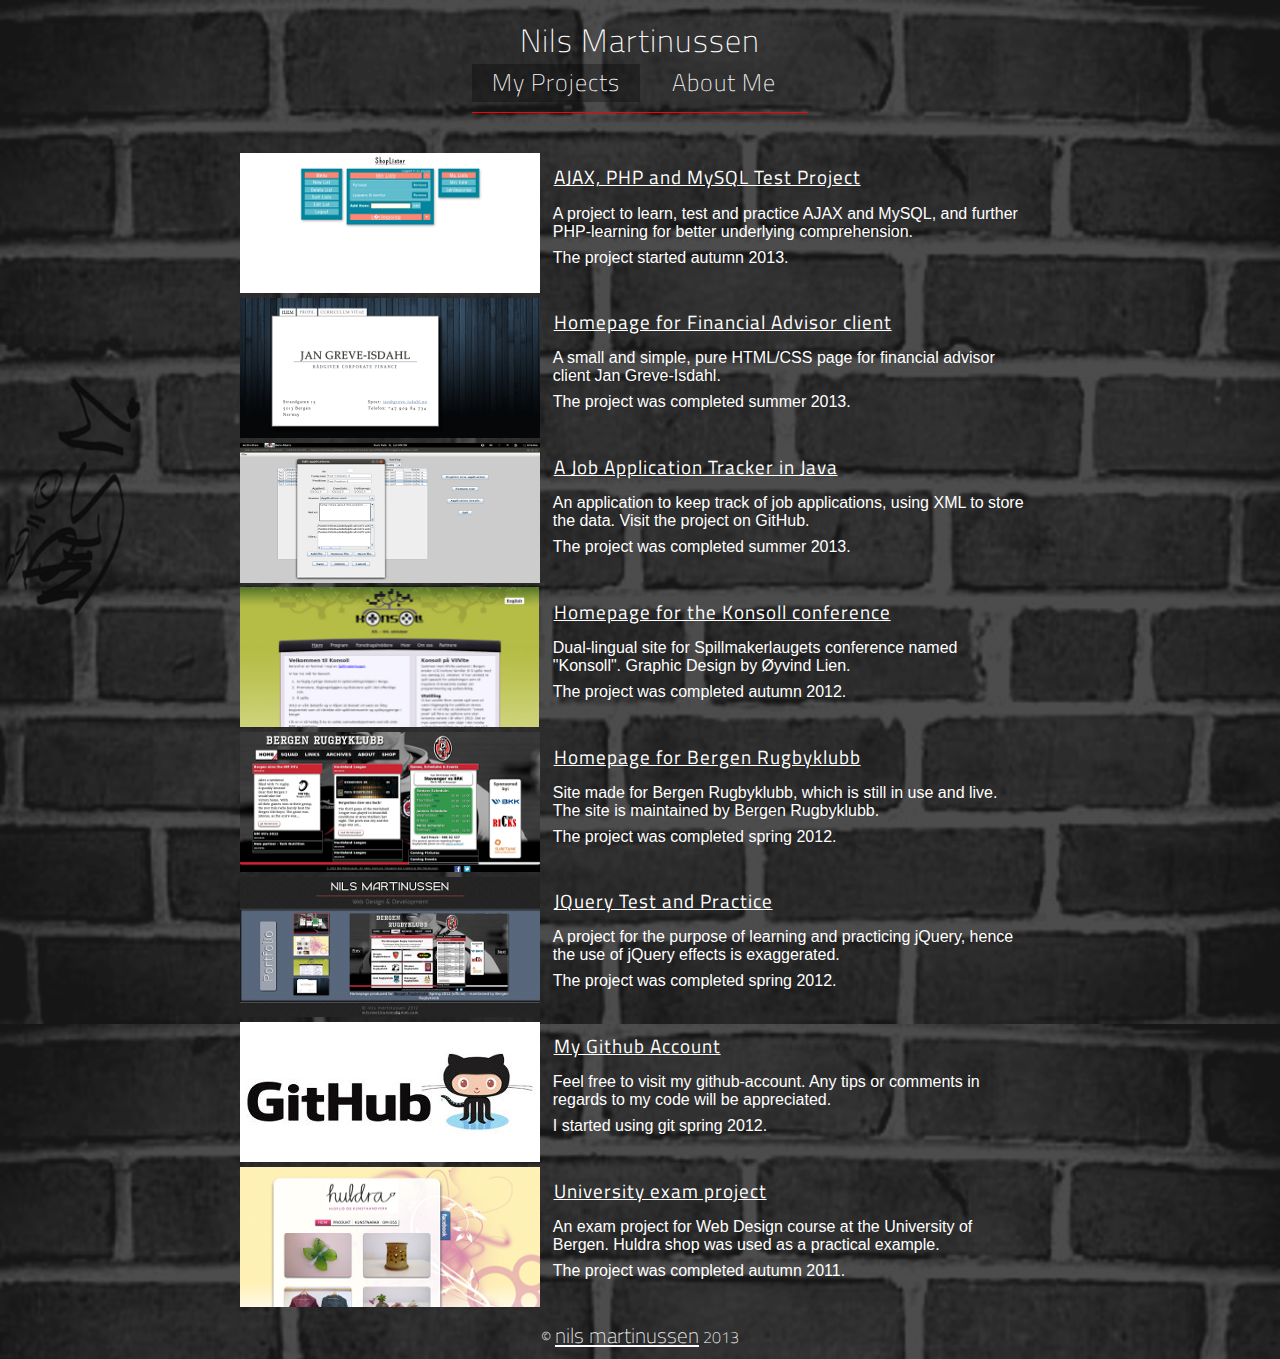
==== html/index.html @ 6c41ec34 "restructured folders due to changes on web server" ====
<!doctype html>
<html xmlns="http://www.w3.org/1999/xhtml"
      prefix="sch: http://schema.org/"
      "og: http://ogp.me/ns#">

  <head>
    <meta charset="UTF-8">
    <meta name="keywords" content="information, science, web, design, development, student, bachelor, nils, martinussen"/>
    <meta property="sch:author" name="author" content="Nils Martinussen"/>
    <meta http-equiv="X-UA-Compatible" content="IE=edge" />
    <meta http-equiv="content-type" content="text/html; charset=UTF-8"/>
    <meta name="viewport" content="width=device-width, initial-scale=1.0;"/>

    <meta property="sch:description" name="og:description" content="Personal Homepage of Information Science Student Nils Martinussen - a Presentation of My Development Projects" />
    <meta property="sch:url" name="og:url" content="http://www.nima-design.net" />
    <meta property="sch:image" name="og:image" content="http://nima-design.net/media/nima-design.png" />
    <meta name="og:image:type" content="image/png" />
    <meta property="sch:language" name="og:language" content="en_GB" />
    <meta name="og:title" content="Nima" />
    <meta name="og:site_name" content="Nima" />
    <meta name="og:type" content="website" />
    <meta name="og:site_name" content="Nima Web Design" />
    <title>Nima Web Design</title>

    <link rel="stylesheet" type="text/css" media="screen" href="style/main.css">
    <link rel="stylesheet" type="text/css" media="screen and (min-width: 320px) and (max-width: 480px) and (orientation: landscape)" href="style/iphone4-landscape.css">
    <link rel="stylesheet" type="text/css" media="screen and (min-width: 320px) and (max-width: 568px) and (orientation: portrait)" href="style/iphone-portrait.css">
    <link rel="stylesheet" type="text/css" media="screen and (min-width: 481px) and (max-width: 568px) and (orientation: landscape)" href="style/iphone-landscape.css">
    <link rel="stylesheet" type="text/css" media="screen and (min-width: 569px) and (max-width: 640px) and (orientation: landscape)" href="style/sg-landscape.css">
    <link rel="stylesheet" type="text/css" media="screen and (min-width: 768px) and (max-width: 1024px) and (orientation: portrait)" href="style/ipad-portrait.css">
    <link href="http://fonts.googleapis.com/css?family=Titillium+Web:200,400" rel="stylesheet" type="text/css">
<!--    <script type="text/javascript" src="js/jquery-1.10.2.min.js"></script> -->
    <script type="text/javascript" src="js/main.js"></script>
    <script>
      (function(i,s,o,g,r,a,m){i['GoogleAnalyticsObject']=r;i[r]=i[r]||function(){
      (i[r].q=i[r].q||[]).push(arguments)},i[r].l=1*new Date();a=s.createElement(o),
      m=s.getElementsByTagName(o)[0];a.async=1;a.src=g;m.parentNode.insertBefore(a,m)
      })(window,document,'script','//www.google-analytics.com/analytics.js','ga');

      ga('create', 'UA-40419390-1', 'nima-design.net');
      ga('send', 'pageview');

    </script>
  </head>

  <body id="index">

    <header>
      <h1 class="name"><span id="fname">Nils </span><span id="lname">Martinussen</span></h1>
      <nav>
	<div id="center-nav">
	  <h2 id="projects" class="active"><a href="#">My Projects</a></h2>
	  <h2 id="about"><a href="about.html">About Me</a></h2>
	</div> <!-- end #center-nav -->
      </nav>
    </header>

    <div id="main-container">

      <div id="projects-container">

	<div id="projects-presentation">

	  <section typeof="sch:project" property="sch:projects" class="project" id="shoplister" onclick="openProject(this)">
	    <div class="img-holder">
	      <img property="sch:image" src="media/shoplister-thumb.png" alt="Project Shoplister thumbnail" />
	    </div>
	    <div class="text-holder">
	      <h3 property="sch:title">AJAX, PHP and MySQL Test Project</h3>
	      <p property="sch:description" class="top-paragraph">A project to learn, test and practice AJAX and MySQL, and further PHP-learning for better underlying comprehension.</p>
	      <p class="timeline">The project started autumn 2013.</p>
	      <a property="sch:url" class="project-url" href="http://lister.nima-design.net">Link to unfinished version of page</a>
	    </div>
	  </section> <!-- end project -->

	  <section typeof="sch:project" property="sch:projects" class="project" id="jgi" onclick="openProject(this)">
	    <div class="img-holder">
	      <img property="sch:image" src="media/jgi-thumb.png" alt="project JGI thumbnail" />
	    </div>
	    <div class="text-holder">
	      <h3 property="sch:title">Homepage for Financial Advisor client</h3>
	      <p property="sch:description" class="top-paragraph">A small and simple, pure HTML/CSS page for financial advisor client Jan Greve-Isdahl.</p>
	      <p class="timeline">The project was completed summer 2013.</p>
	      <a property="sch:url" class="project-url" href="http://jgi.nima-design.net/">Link to functional version of page</a>
	    </div>
	  </section> <!-- end project -->

	  <section typeof="sch:project" property="sch:projects" class="project" id="jat" onclick="openProject(this)">
	    <div class="img-holder">
	      <img property="sch:image" src="media/jat-thumb.png" alt="project JAT thumbnail" />
	    </div>
	    <div class="text-holder">
	      <h3 property="sch:title">A Job Application Tracker in Java</h3>
	      <p property="sch:description" class="top-paragraph">An application to keep track of job applications, using XML to store the data. Visit the project on GitHub.</p>
	      <p class="timeline">The project was completed summer 2013.</p>
	      <a property="sch:url" class="project-url" href="https://github.com/nilsma/jobApplicationTracker">Link to the projects repository at github</a>
	    </div>
	  </section> <!-- end project -->

	  <section typeof="sch:project" property="sch:projects" class="project" id="konsoll" onclick="openProject(this)">
	    <div class="img-holder">
	      <img property="sch:image" src="media/konsoll-thumb.png" alt="project Konsoll thumbnail"/>
	    </div>
	    <div class="text-holder">
	      <h3 property="sch:title">Homepage for the Konsoll conference</h3>
	      <p property="sch:description" class="top-paragraph">Dual-lingual site for Spillmakerlaugets conference named "Konsoll". Graphic Design by Øyvind Lien.</p>
	      <p class="timeline">The project was completed autumn 2012.</p>
	      <a property="sch:url" class="project-url" href="http://konsoll.nima-design.net/no">Link to functional version of page</a>
	    </div>
	  </section> <!-- end project -->

	  <section typeof="sch:project" property="sch:projects" class="project" id="brk" onclick="openProject(this)">
	    <div class="img-holder">
	      <img property="sch:image" src="media/brk-thumb.png" alt="project BRK thumbnail"/>
	    </div>
	    <div class="text-holder">
	      <h3 property="sch:title">Homepage for Bergen Rugbyklubb</h3>
	      <p property="sch:description" class="top-paragraph">Site made for Bergen Rugbyklubb, which is still in use and live. The site is maintained by Bergen Rugbyklubb.</p>
	      <p class="timeline">The project was completed spring 2012.</p>
	      <a property="sch:url" class="project-url" href="http://brk.nima-design.net">Link to functional version of page</a>
	    </div>
	  </section> <!-- end project -->

	  <section typeof="sch:project" property="sch:projects" class="project" id="jquery-nima" onclick="openProject(this)">
	    <div class="img-holder">
	      <img property="sch:image" src="media/jquery-nima-thumb.png" alt="project jQuery-nima thumbnail"/>
	    </div>
	    <div class="text-holder">
	      <h3 property="sch:title">JQuery Test and Practice</h3>
	      <p property="sch:description" class="top-paragraph">A project for the purpose of learning and practicing jQuery, hence the use of jQuery effects is exaggerated.</p>
	      <p class="timeline">The project was completed spring 2012.</p>
	      <a property="sch:url" class="project-url" href="http://jquery.nima-design.net">Link to functional version of page</a>
	    </div>
	  </section> <!-- end project -->

	  <section typeof="sch:project" property="sch:projects" class="project" id="github" onclick="openProject(this)">
	    <div class="img-holder">
	      <img property="sch:image" src="media/github-thumb.jpg" alt="Project Shoplister thumbnail" />
	    </div>
	    <div class="text-holder">
	      <h3 property="sch:title">My Github Account</h3>
	      <p property="sch:description" class="top-paragraph">Feel free to visit my github-account. Any tips or comments in regards to my code will be appreciated.</p>
	      <p class="timeline">I started using git spring 2012.</p>
	      <a property="sch:url" class="project-url" href="https://github.com/nilsma?tab=repositories">Link to my github account</a>
	    </div>
	  </section> <!-- end project -->

	  <section typeof="sch:project" property="sch:projects" class="project" id="huldra" onclick="openProject(this)">
	    <div class="img-holder">
	      <img property="sch:image" src="media/huldra-thumb.png" alt="project Huldra thumbnail" />
	    </div>
	    <div class="text-holder">
	      <h3 property="sch:title">University exam project</h3>
	      <p property="sch:description" class="top-paragraph">An exam project for Web Design course at the University of Bergen. Huldra shop was used as a practical example.</p>
	      <p class="timeline">The project was completed autumn 2011.</p>
	      <a property="sch:url" class="project-url" href="http://huldra.nima-design.net">Link to functional version of page</a>
	    </div>
	  </section> <!-- end project -->

	</div> <!-- end projects-presentation -->

      </div> <!-- end projects-container -->

    </div> <!-- end main-container -->
    
    <footer>
      <p>&copy; <a id="email" href="mailto:nils%2emartinussen%40gmail%2ecom?subject=Web Design" title="Send me an email">nils martinussen</a> 2013</p>

    </footer>

  </body>

</html>
---- html/style/main.css ----
/* START GENERAL */
* {
    margin: 0;
    padding: 0;
    }

body {
    background-color: #242D39;
    background-image: url('../media/wall_stripped.png');
    background-repeat: repeat-y;
    background-size: 100%;
    overflow-y: scroll;
    }
/* END GENERAL */

/* START HEADER */
header {
    float: left;
    height: auto;
    margin-bottom: 2.5em;
    width: 100%;
    }

header h1 {
    color: white;
    font-family: 'Titillium Web', sans-serif;
    font-size: 2em;
    font-weight: 200;
    letter-spacing: 1px;
    margin: auto;
    padding-top: 0.5em;
    text-align: center;
    }

span#fname {
    margin: 0 0 0 0;
    }

nav {
    border-bottom: 1px solid red;
    height: 3em;
    margin: auto;
    width: 21em;
    }

nav h2 {
    background-color: #627086;
    background-color: rgba(255,255,255,0);
    color: #ffffff;
    float: left;
    font-family: 'Titillium Web', sans-serif;
    font-size: 1.5em;
    font-weight: 200;
    letter-spacing: 1px;
    text-align: center;
    width: 7em;
    }

nav h2 a {
    color: #fff;
    display: block;
    padding-bottom: 0.1em;
    text-decoration: none;
    }

nav h2:hover {
    background-color: rgb(121, 139, 166);
    background-color: rgba(121, 139, 166, 0.8);
    background-color: rgba(0, 0, 0, 0.6);
    }

nav h2.active {
    background-color: rgb(0, 0 ,0);
    background-color: rgba(0, 0, 0, 0.3);
    }

nav h2:hover.active {
    background-color: rgb(0, 0, 0);
    background-color: rgba(0, 0, 0, 0.6);
    }
/* END HEADER */

/* START PROJECTS-CONTAINER */
div#projects-container {
    display: block;
    margin: auto;
    width: 50em;
    }
/* END PROJECTS-CONTAINER */

/* START PROJECTS-PRESENTATION */
div#projects-presentation {
    height: auto;
    float: left;
    }

div#projects-presentation:hover > section.project {
    background-color: rgba(0, 0, 0, 0);
    }
/* END PROJECTS-PRESENTATION */

/* START PROJECT */
section.project {
    height: 140px;
    margin-bottom: 0.3em;
    }

section.project:hover {
    cursor: pointer;
    }

section.project:hover .text-holder {
    background-color: rgb(121, 139, 166);
    background-color: rgba(121, 139, 166, 1);
    background-color: rgba(0, 0, 0, 0.4);
    }

section.project:hover div.text-holder > h3 {
    border-bottom: 1px solid red;
    text-decoration: none;
    }

section.project h3,
section.project p,
section#about-me h3,
section#about-me p {
    color: #ffffff;
    font-family: sans-serif;
    margin-left: 0.3em;
    }

section.project p.timeline {
    margin-top: 0.5em;
    }

section.project h3,
section#about-me h3 {
    font-family: 'Titillium Web', sans-serif;
    font-weight: 400;
    letter-spacing: 1px;
    margin-top: 0.3em;
    margin-bottom: 0.7em;
    text-decoration: underline;
    }

div.img-holder {
    float: left;
    height: 140px;
    margin-right: 0.2em;
    max-width: 18.8em;
    }

div.text-holder {
    background-color: rgb(121, 139, 166);
    background-color: rgba(121, 139, 153, 0);
    background-color: rgba(0, 0, 0, 0);
    float: right;
    height: 130px;
    padding: 0.3em;
    padding-right: 0.7em;
    position: relative;
    width: 30em;
    }

section.project a.project-url {
    color: #D9E2FF;
    font-family: sans-serif;
    font-size: 0.85em;
    position: absolute;
    bottom: 5px;
    left: 25px;
}

section#konsoll img {
    height: 140px;
    width: 299px;
    }
/* END PROJECT */

/* START ABOUT-ME */
div#presentation-container {
    float: left;
    height: auto;
    width: 100%;
    }

section#about-me {
    background-color: rgb(121, 139, 166);
    background-color: rgba(121, 139, 166, 0.85);
    background-color: rgba(121, 139, 166, 0);
    height: 32em;
    margin: 0 auto;
    width: 50em;
    }

section#about-me h3#top-heading {
    text-align: center;
    }

section#about-me img {
    display: none;
    float: left;
    margin: 0 1em 0.5em 0;
    height: 150px;
    }

section#about-me p {
    margin: 0 0 1em 0;
    padding: 0 1em 0 1em;
    }

section#about-me p a,
section#about-me p a:visited {
    color: #0971B2;
    }

section#about-me p#final-single {
    margin-bottom: 1em;
    }

section#about-me div#left {
    border-right: 1px dashed #555;
    float: left;
    padding-left: 1em;
    width: 23em;
    }

section#about-me div#right {
    float: right;
    width: 25em;
    }

section#about-me div#right p {
    padding-left: 0;
    }

section#about-me ul {
    list-style: square;
    padding: 0 0 0 2em;
    }

section#about-me ul li {
    color: #fff;
    font-family: sans-serif;
    min-height: 1.5em;
    }
/* END ABOUT-ME */

/* START FOOTER */
footer {
    background-color: #242D39;
    background-color: rgb(0, 0, 0);
    background-color: rgba(0, 0, 0, 0);
    float: left;
    text-align: center;
    width: 100%;
    }

footer p {
    color: #ffffff;
    font-family: 'Titillium Web', sans-serif;
    font-size: 1em;
    font-weight: 200;
    padding: 0.5em;
    }

footer a,
footer a:link,
footer a:visited {
    color: #ffffff;
    font-size: 1.3em;
    }
/* END FOOTER */
---- html/style/iphone4-landscape.css ----
h1.name {
    font-size: 1.2em;
}

div#center-nav {
    margin: 0 auto;
    width: 12em;
}

nav h2 {
    font-size: 0.85em;
}

h2 {
    font-size: 0.85em;
}

div#main-container {
    float: none;
}

div#projects-container {
    display: inline;	
}

div.text-holder {
    display: inline;
    font-size: 0.7em;
    float: right;
    width: 330px;
}

section.project {
    width: 100%;
}

div.img-holder {
    float: left;
    height: 85px;
    width: auto;
}

div.img-holder img {
    float: left;
}

section.project {
    height: 100px;
}

section#shoplister.project div.img-holder,
section#jgi.project div.img-holder,
section#brk.project div.img-holder,
section#jquery-nima.project div.img-holder,
section#huldra.project div.img-holder,
section#jat.project div.img-holder,
section#github.project div.img-holder {
    height: 80px;
}

section#shoplister.project div.img-holder img,
section#jgi.project div.img-holder img,
section#brk.project div.img-holder img,
section#jquery-nima.project div.img-holder img,
section#github.project div.img-holder img {
    max-height: 92px;
    width: 130px;
}

section#jat.project div.img-holder img {
    height: auto;
    width: 130px;
}

section#konsoll.project div.img-holder img {
    height: auto;
    width: 130px;
}

section#huldra.project div.img-holder img {
    max-height: 90px;
    width: 130px;
}

section#shoplister div.text-holder {
    height: 95px;
}

section#jgi div.text-holder,
section#brk div.text-holder,
section#jquery-nima div.text-holder,
section#huldra div.text-holder {
    height: 85px;
}

section#konsoll div.text-holder {
    height: 88px;
}

h3 {
    font-size: 0.95em;
    }

body#about section#about-me {
    width: 100%;
    }

body#about section#about-me p, 
body#about section#about-me ul {
    font-size: 0.7em;
    }

body#about div#left,
body#about div#right {
    width: 288px;
    }

body#about div#right {
    float: left;
    padding-left: 1em;
    }

body#about div#left h3 {
    width: 14em;
    }
---- html/style/iphone-portrait.css ----
h1.name {
    font-size: 1.2em;
}

h2, h3 {
    font-size: 0.85em;
}

nav {
    width: 100%;
}

div#center-nav {
    margin: 0 auto;
    width: 12em;
}

nav h2 {
    font-size: 0.85em;
}

div#projects-container {
    display: inline;	
    width: 292px;
}

div.text-holder {
    font-size: 0.7em;
    float: left;
    height: 120px;
    width: 292px;
}

div#projects-presentation {
    display: block;
    margin: auto;
    width: 300px;
}

section.project {
    height: 130px;
    width: 292px;
}

div.img-holder {
    display: none;
}

section#jgi div.text-holder,
section#konsoll div.text-holder {
    height: 90px;
}

section#jgi.project,
section#konsoll.project{
    height: 100px;
}

section#shoplister div.text-holder,
section#brk div.text-holder,
section#jquery-nima div.text-holder,
section#huldra div.text-holder {
    height: 100px;
}

section#shoplister.project,
section#brk.project,
section#jquery-nima.project,
section#huldra.project {
    height: 110px;
}

body#about section#about-me {
    width: 100%;
    }

body#about section#about-me p, 
body#about section#about-me ul {
    font-size: 0.7em;
    }

body#about div#left,
body#about div#right {
    width: 288px;
    }

body#about div#right {
    float: left;
    padding-left: 1em;
    }

body#about div#left h3 {
    width: 14em;
    }
---- html/style/iphone-landscape.css ----
h1.name {
    font-size: 1.2em;
}

h2 {
    font-size: 0.9em;
}

div#main-container {
    float: none;
}

div#projects-container {
    display: inline;	
}

div.text-holder {
    display: inline;
    font-size: 0.7em;
    float: right;
    width: 31em;
}

section.project {
    width: 100%;
}

div.img-holder {
    float: left;
    height: 95px;
    width: auto;
}

div.img-holder img {
    float: left;
}

section.project {
    height: 100px;
}

section#shoplister.project div.img-holder,
section#jgi.project div.img-holder,
section#brk.project div.img-holder,
section#jquery-nima.project div.img-holder,
section#huldra.project div.img-holder {
    height: 90px;
}

section#shoplister.project div.img-holder img,
section#jgi.project div.img-holder img,
section#brk.project div.img-holder img,
section#jquery-nima.project div.img-holder img {
    max-height: 92px;
    width: 200px;
}

section#huldra.project div.img-holder img {
    max-height: 90px;
    width: 200px;
}

section#konsoll img {
    height: auto;
    width: 200px;
}

section#shoplister div.text-holder,
section#jgi div.text-holder,
section#brk div.text-holder,
section#jquery-nima div.text-holder,
section#huldra div.text-holder {
    height: 85px;
}

section#konsoll div.text-holder {
    height: 88px;
}

div#center-nav {
    margin: 0 auto;
    width: 12em;
}

nav h2 {
    font-size: 0.85em;
}

body#about section#about-me {
    width: 100%;
}

body#about section#about-me p, 
body#about section#about-me ul {
    font-size: 0.9em;
}

h3 {
    font-size: 0.95em;
    }

body#about div#left h3 {
    width: 100%;
}

section#about-me div#left {
    border-right: 1px dashed #555;
    float: left;
    margin: 0 auto;
    padding-left: 1em;
    width: 500px;
    }

section#about-me div#right {
    float: left;
    margin: 0 auto;
    padding-left: 1em;
    width: 500px;
    }

section#about-me div#right p {
    padding-left: 0;
    }
---- html/style/sg-landscape.css ----
h1.name {
	font-size: 1.2em;
}

h2 {
	font-size: 0.85em;
}

div#main-container {
	float: none;
}

div#projects-container {
	display: inline;	
	width: 620px;
}

div.text-holder {
	display: inline;
	font-size: 0.7em;
	float: right;
	width: 31em;
}

section.project {
	width: 100%;
}

div.img-holder {
	float: left;
	height: 95px;
	width: auto;
}

div.img-holder img {
	float: left;
}

section.project {
	height: 100px;
}

section#shoplister.project div.img-holder img,
section#jgi.project div.img-holder img,
section#brk.project div.img-holder img,
section#jquery-nima.project div.img-holder img,
section#konsoll.project div.img-holder img,
section#huldra.project div.img-holder img,
section#github.project div.img-holder img {
	max-height: 92px;
	width: 230px;
}

section#github.project div.img-holder img,
section#jat.project div.img-holder img {
    height: 90px;
    width: 230px;
    }

section#shoplister div.text-holder,
section#jgi div.text-holder,
section#brk div.text-holder,
section#jquery-nima div.text-holder,
section#huldra div.text-holder,
section#jat div.text-holder,
section#github div.text-holder {
	height: 85px;
}

section#konsoll div.text-holder {
	height: 88px;
}


div#center-nav {
    margin: 0 auto;
    width: 12em;
}

nav h2 {
    font-size: 0.85em;
}

body#about section#about-me {
    width: 100%;
}

body#about section#about-me p, 
body#about section#about-me ul {
    font-size: 0.9em;
}

h3 {
    font-size: 0.95em;
    }

body#about div#left h3 {
    width: 100%;
}

section#about-me div#left {
    border-right: 1px dashed #555;
    float: left;
    margin: 0 auto;
    padding-left: 1em;
    width: 500px;
    }

section#about-me div#right {
    float: left;
    margin: 0 auto;
    padding-left: 1em;
    width: 500px;
    }

section#about-me div#right p {
    padding-left: 0;
    }
---- html/style/ipad-portrait.css ----
h1.name {
    font-size: 1.2em;
}

div#center-nav {
    margin: 0 auto;
    width: 12em;
}

nav h2 {
    font-size: 0.85em;
}

h3 {
    font-size: 0.95em;
    }

h2 {
    font-size: 0.85em;
}

div#main-container {
    float: none;
}

div#projects-container {
    display: inline;	
    width: 292px;
}

div.text-holder {
    font-size: 0.7em;
    float: right;
    height: 118px;
    margin-right: 10px;
    width: 460px;
}

section.project {
    height: 130px;
    width: 100%;
}

div.img-holder {
    float: left;
    height: auto;
    margin-left: 10px;
    width: 256px;
}

div.img-holder img {
    width: 266px;
}

section#konsoll div.img-holder {
    width: 256px;
}

section#konsoll div.img-holder img {
    height: auto;
    width: 266px;
}

body#about section#about-me {
    width: 100%;
}

body#about section#about-me p, 
body#about section#about-me ul {
    font-size: 1em;
}

body#about div#left h3 {
    width: 14em;
}

section#about-me div#left {
    border-right: 1px dashed #555;
    float: left;
    padding-left: 1em;
    width: 23em;
    }

section#about-me div#right {
    float: right;
    width: 23em;
    }

section#about-me div#right p {
    padding-left: 0;
    }
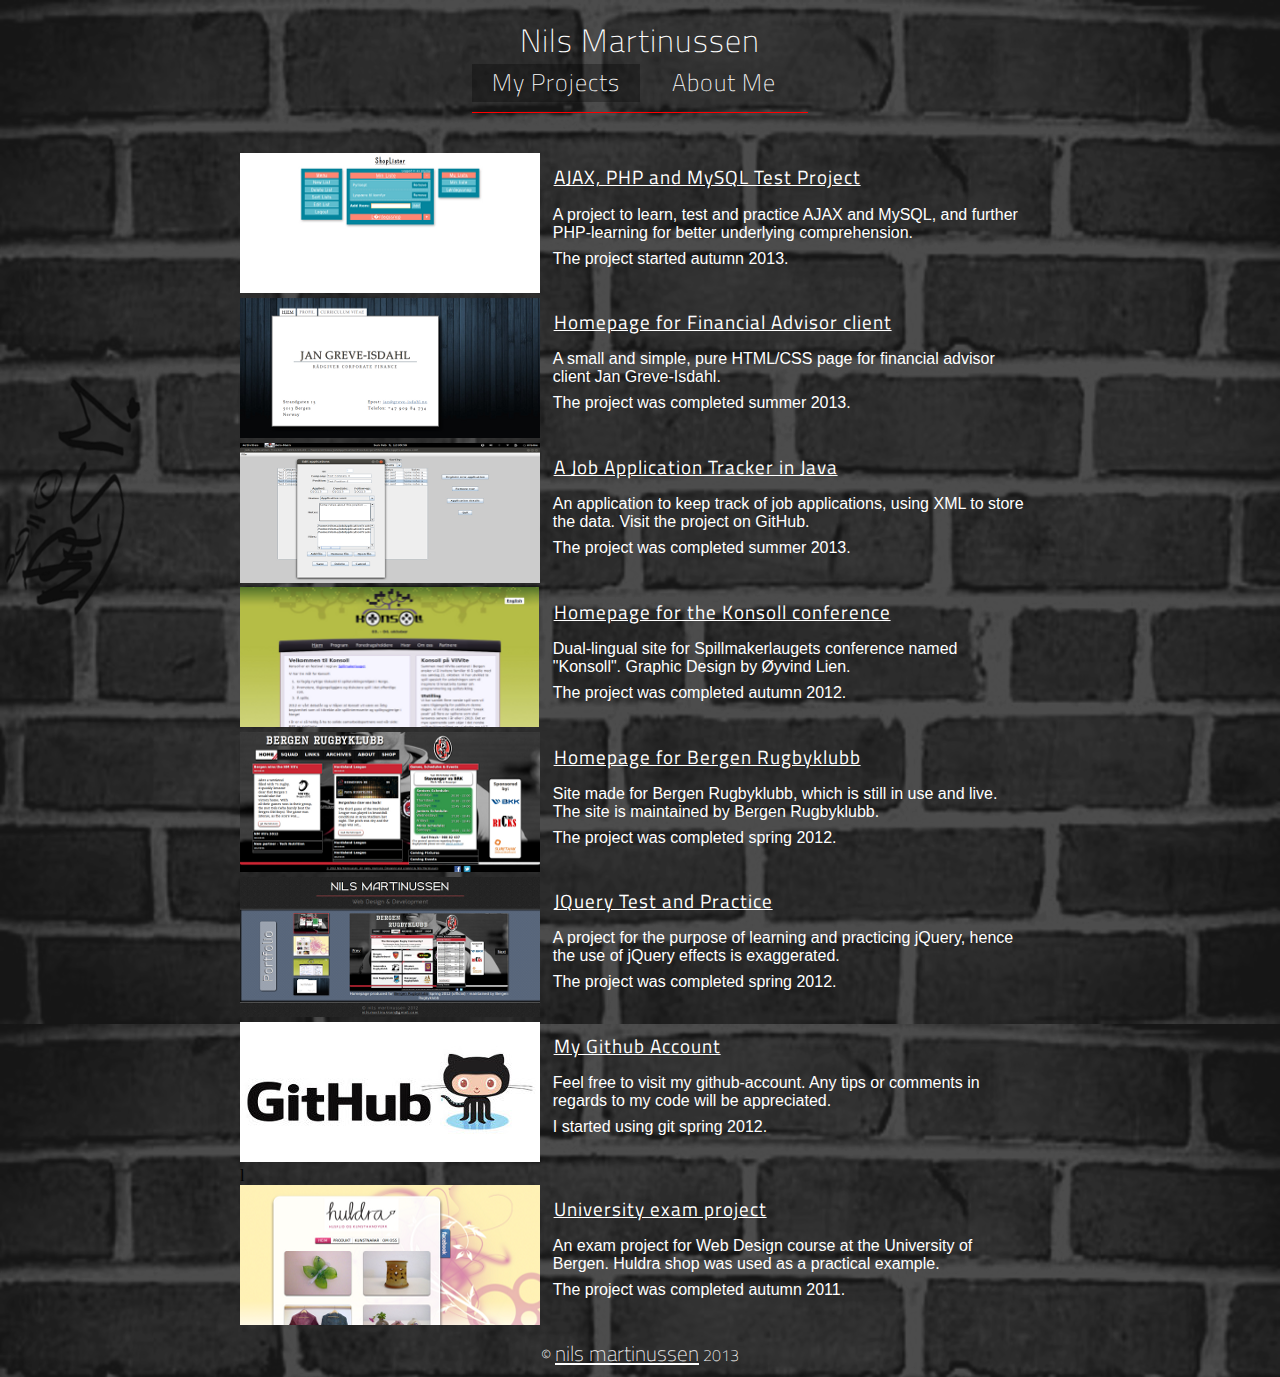
==== commit 10e428d5: "fixed folder structure due to changes on server, and fixed further some usability issues" ====
--- a/html/index.html
+++ b/html/index.html
@@ -29,8 +29,6 @@
     <link rel="stylesheet" type="text/css" media="screen and (min-width: 569px) and (max-width: 640px) and (orientation: landscape)" href="style/sg-landscape.css">
     <link rel="stylesheet" type="text/css" media="screen and (min-width: 768px) and (max-width: 1024px) and (orientation: portrait)" href="style/ipad-portrait.css">
     <link href="http://fonts.googleapis.com/css?family=Titillium+Web:200,400" rel="stylesheet" type="text/css">
-<!--    <script type="text/javascript" src="js/jquery-1.10.2.min.js"></script> -->
-    <script type="text/javascript" src="js/main.js"></script>
     <script>
       (function(i,s,o,g,r,a,m){i['GoogleAnalyticsObject']=r;i[r]=i[r]||function(){
       (i[r].q=i[r].q||[]).push(arguments)},i[r].l=1*new Date();a=s.createElement(o),
@@ -61,99 +59,91 @@
 
 	<div id="projects-presentation">
 
-	  <section typeof="sch:project" property="sch:projects" class="project" id="shoplister" onclick="openProject(this)">
+	  <section typeof="sch:project" property="sch:projects" class="project" id="shoplister">
 	    <div class="img-holder">
 	      <img property="sch:image" src="media/shoplister-thumb.png" alt="Project Shoplister thumbnail" />
 	    </div>
 	    <div class="text-holder">
-	      <h3 property="sch:title">AJAX, PHP and MySQL Test Project</h3>
+	      <h3 property="sch:title"><a property="sch:url" href="http://lister.nima-design.net">AJAX, PHP and MySQL Test Project</a></h3>
 	      <p property="sch:description" class="top-paragraph">A project to learn, test and practice AJAX and MySQL, and further PHP-learning for better underlying comprehension.</p>
 	      <p class="timeline">The project started autumn 2013.</p>
-	      <a property="sch:url" class="project-url" href="http://lister.nima-design.net">Link to unfinished version of page</a>
 	    </div>
 	  </section> <!-- end project -->
 
-	  <section typeof="sch:project" property="sch:projects" class="project" id="jgi" onclick="openProject(this)">
+	  <section typeof="sch:project" property="sch:projects" class="project" id="jgi">
 	    <div class="img-holder">
 	      <img property="sch:image" src="media/jgi-thumb.png" alt="project JGI thumbnail" />
 	    </div>
 	    <div class="text-holder">
-	      <h3 property="sch:title">Homepage for Financial Advisor client</h3>
+	      <h3 property="sch:title"><a property="sch:url" href="http://jgi.nima-design.net">Homepage for Financial Advisor client</a></h3>
 	      <p property="sch:description" class="top-paragraph">A small and simple, pure HTML/CSS page for financial advisor client Jan Greve-Isdahl.</p>
 	      <p class="timeline">The project was completed summer 2013.</p>
-	      <a property="sch:url" class="project-url" href="http://jgi.nima-design.net/">Link to functional version of page</a>
 	    </div>
 	  </section> <!-- end project -->
 
-	  <section typeof="sch:project" property="sch:projects" class="project" id="jat" onclick="openProject(this)">
+	  <section typeof="sch:project" property="sch:projects" class="project" id="jat">
 	    <div class="img-holder">
 	      <img property="sch:image" src="media/jat-thumb.png" alt="project JAT thumbnail" />
 	    </div>
 	    <div class="text-holder">
-	      <h3 property="sch:title">A Job Application Tracker in Java</h3>
+	      <h3 property="sch:title"><a property="sch:url" href="https://github.com/nilsma/jobApplicationTracker">A Job Application Tracker in Java</a></h3>
 	      <p property="sch:description" class="top-paragraph">An application to keep track of job applications, using XML to store the data. Visit the project on GitHub.</p>
 	      <p class="timeline">The project was completed summer 2013.</p>
-	      <a property="sch:url" class="project-url" href="https://github.com/nilsma/jobApplicationTracker">Link to the projects repository at github</a>
 	    </div>
 	  </section> <!-- end project -->
 
-	  <section typeof="sch:project" property="sch:projects" class="project" id="konsoll" onclick="openProject(this)">
+	  <section typeof="sch:project" property="sch:projects" class="project" id="konsoll">
 	    <div class="img-holder">
 	      <img property="sch:image" src="media/konsoll-thumb.png" alt="project Konsoll thumbnail"/>
 	    </div>
 	    <div class="text-holder">
-	      <h3 property="sch:title">Homepage for the Konsoll conference</h3>
+	      <h3 property="sch:title"><a property="sch:url" href="http://konsoll.nima-design.net/no">Homepage for the Konsoll conference</a></h3>
 	      <p property="sch:description" class="top-paragraph">Dual-lingual site for Spillmakerlaugets conference named "Konsoll". Graphic Design by Øyvind Lien.</p>
 	      <p class="timeline">The project was completed autumn 2012.</p>
-	      <a property="sch:url" class="project-url" href="http://konsoll.nima-design.net/no">Link to functional version of page</a>
 	    </div>
 	  </section> <!-- end project -->
 
-	  <section typeof="sch:project" property="sch:projects" class="project" id="brk" onclick="openProject(this)">
+	  <section typeof="sch:project" property="sch:projects" class="project" id="brk">
 	    <div class="img-holder">
 	      <img property="sch:image" src="media/brk-thumb.png" alt="project BRK thumbnail"/>
 	    </div>
 	    <div class="text-holder">
-	      <h3 property="sch:title">Homepage for Bergen Rugbyklubb</h3>
+	      <h3 property="sch:title"><a property="sch:url" href="http://brk.nima-design.net">Homepage for Bergen Rugbyklubb</a></h3>
 	      <p property="sch:description" class="top-paragraph">Site made for Bergen Rugbyklubb, which is still in use and live. The site is maintained by Bergen Rugbyklubb.</p>
 	      <p class="timeline">The project was completed spring 2012.</p>
-	      <a property="sch:url" class="project-url" href="http://brk.nima-design.net">Link to functional version of page</a>
 	    </div>
 	  </section> <!-- end project -->
 
-	  <section typeof="sch:project" property="sch:projects" class="project" id="jquery-nima" onclick="openProject(this)">
+	  <section typeof="sch:project" property="sch:projects" class="project" id="jquery-nima">
 	    <div class="img-holder">
 	      <img property="sch:image" src="media/jquery-nima-thumb.png" alt="project jQuery-nima thumbnail"/>
 	    </div>
 	    <div class="text-holder">
-	      <h3 property="sch:title">JQuery Test and Practice</h3>
+	      <h3 property="sch:title"><a property="sch:url" href="http://jquery.nima-design.net">JQuery Test and Practice</a></h3>
 	      <p property="sch:description" class="top-paragraph">A project for the purpose of learning and practicing jQuery, hence the use of jQuery effects is exaggerated.</p>
 	      <p class="timeline">The project was completed spring 2012.</p>
-	      <a property="sch:url" class="project-url" href="http://jquery.nima-design.net">Link to functional version of page</a>
 	    </div>
 	  </section> <!-- end project -->
 
-	  <section typeof="sch:project" property="sch:projects" class="project" id="github" onclick="openProject(this)">
+	  <section typeof="sch:project" property="sch:projects" class="project" id="github">
 	    <div class="img-holder">
 	      <img property="sch:image" src="media/github-thumb.jpg" alt="Project Shoplister thumbnail" />
 	    </div>
 	    <div class="text-holder">
-	      <h3 property="sch:title">My Github Account</h3>
+	      <h3 property="sch:title"><a property="sch:url" href="https://github.com/nilsma?tab=repositories">My Github Account</a></h3>
 	      <p property="sch:description" class="top-paragraph">Feel free to visit my github-account. Any tips or comments in regards to my code will be appreciated.</p>
 	      <p class="timeline">I started using git spring 2012.</p>
-	      <a property="sch:url" class="project-url" href="https://github.com/nilsma?tab=repositories">Link to my github account</a>
 	    </div>
 	  </section> <!-- end project -->
-
-	  <section typeof="sch:project" property="sch:projects" class="project" id="huldra" onclick="openProject(this)">
+l
+	  <section typeof="sch:project" property="sch:projects" class="project" id="huldra">
 	    <div class="img-holder">
 	      <img property="sch:image" src="media/huldra-thumb.png" alt="project Huldra thumbnail" />
 	    </div>
 	    <div class="text-holder">
-	      <h3 property="sch:title">University exam project</h3>
+	      <h3 property="sch:title"><a property="sch:url" href="http://huldra.nima-design.net">University exam project</a></h3>
 	      <p property="sch:description" class="top-paragraph">An exam project for Web Design course at the University of Bergen. Huldra shop was used as a practical example.</p>
 	      <p class="timeline">The project was completed autumn 2011.</p>
-	      <a property="sch:url" class="project-url" href="http://huldra.nima-design.net">Link to functional version of page</a>
 	    </div>
 	  </section> <!-- end project -->
 
--- a/html/style/main.css
+++ b/html/style/main.css
@@ -105,18 +105,19 @@
     margin-bottom: 0.3em;
     }
 
-section.project:hover {
-    cursor: pointer;
-    }
-
 section.project:hover .text-holder {
     background-color: rgb(121, 139, 166);
     background-color: rgba(121, 139, 166, 1);
     background-color: rgba(0, 0, 0, 0.4);
     }
 
+section.project div.text-holder > h3 {
+    padding-bottom: 1px;
+    }
+
 section.project:hover div.text-holder > h3 {
     border-bottom: 1px solid red;
+    padding-bottom: 0px;
     text-decoration: none;
     }
 
@@ -127,6 +128,19 @@
     color: #ffffff;
     font-family: sans-serif;
     margin-left: 0.3em;
+    }
+
+section.project p,
+section#about-me h3,
+section#about-me p {
+    color: #ffffff;
+    }
+
+section.project h3 a,
+section.project p a,
+section#about-me h3 a {
+    color: #ffffff;
+    text-decoration: none;
     }
 
 section.project p.timeline {
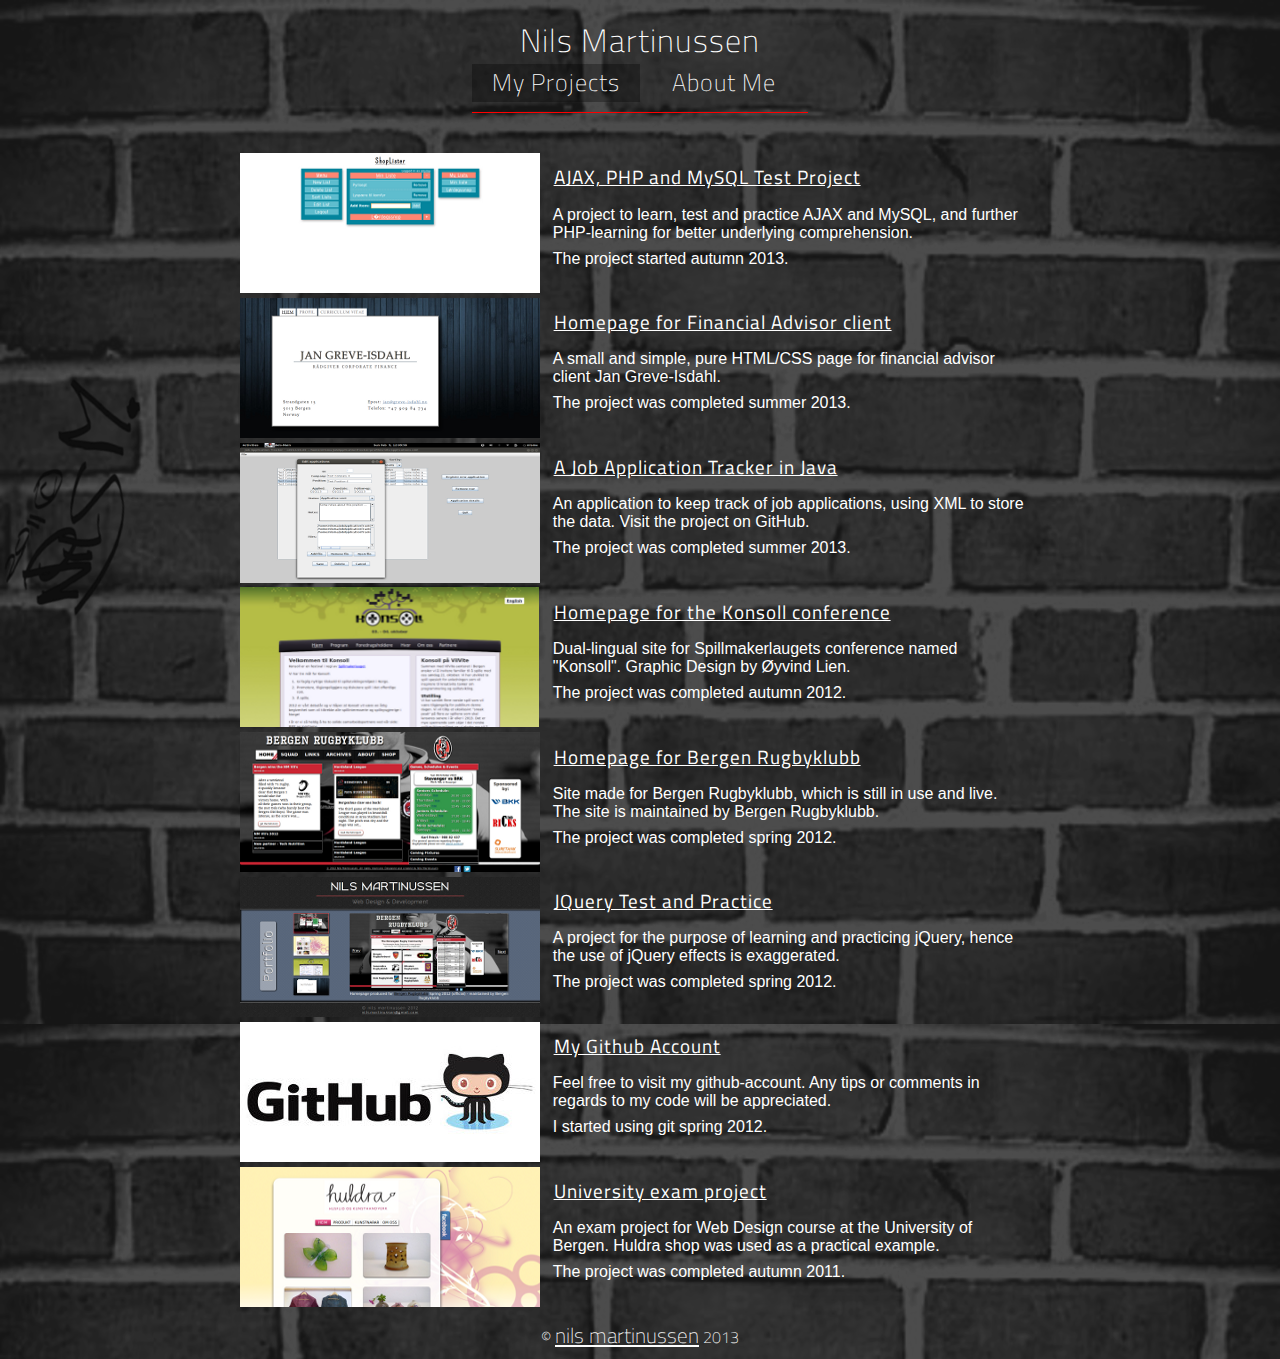
==== commit 3a7dbc3b: "fixed typo" ====
--- a/html/index.html
+++ b/html/index.html
@@ -135,7 +135,7 @@
 	      <p class="timeline">I started using git spring 2012.</p>
 	    </div>
 	  </section> <!-- end project -->
-l
+
 	  <section typeof="sch:project" property="sch:projects" class="project" id="huldra">
 	    <div class="img-holder">
 	      <img property="sch:image" src="media/huldra-thumb.png" alt="project Huldra thumbnail" />
